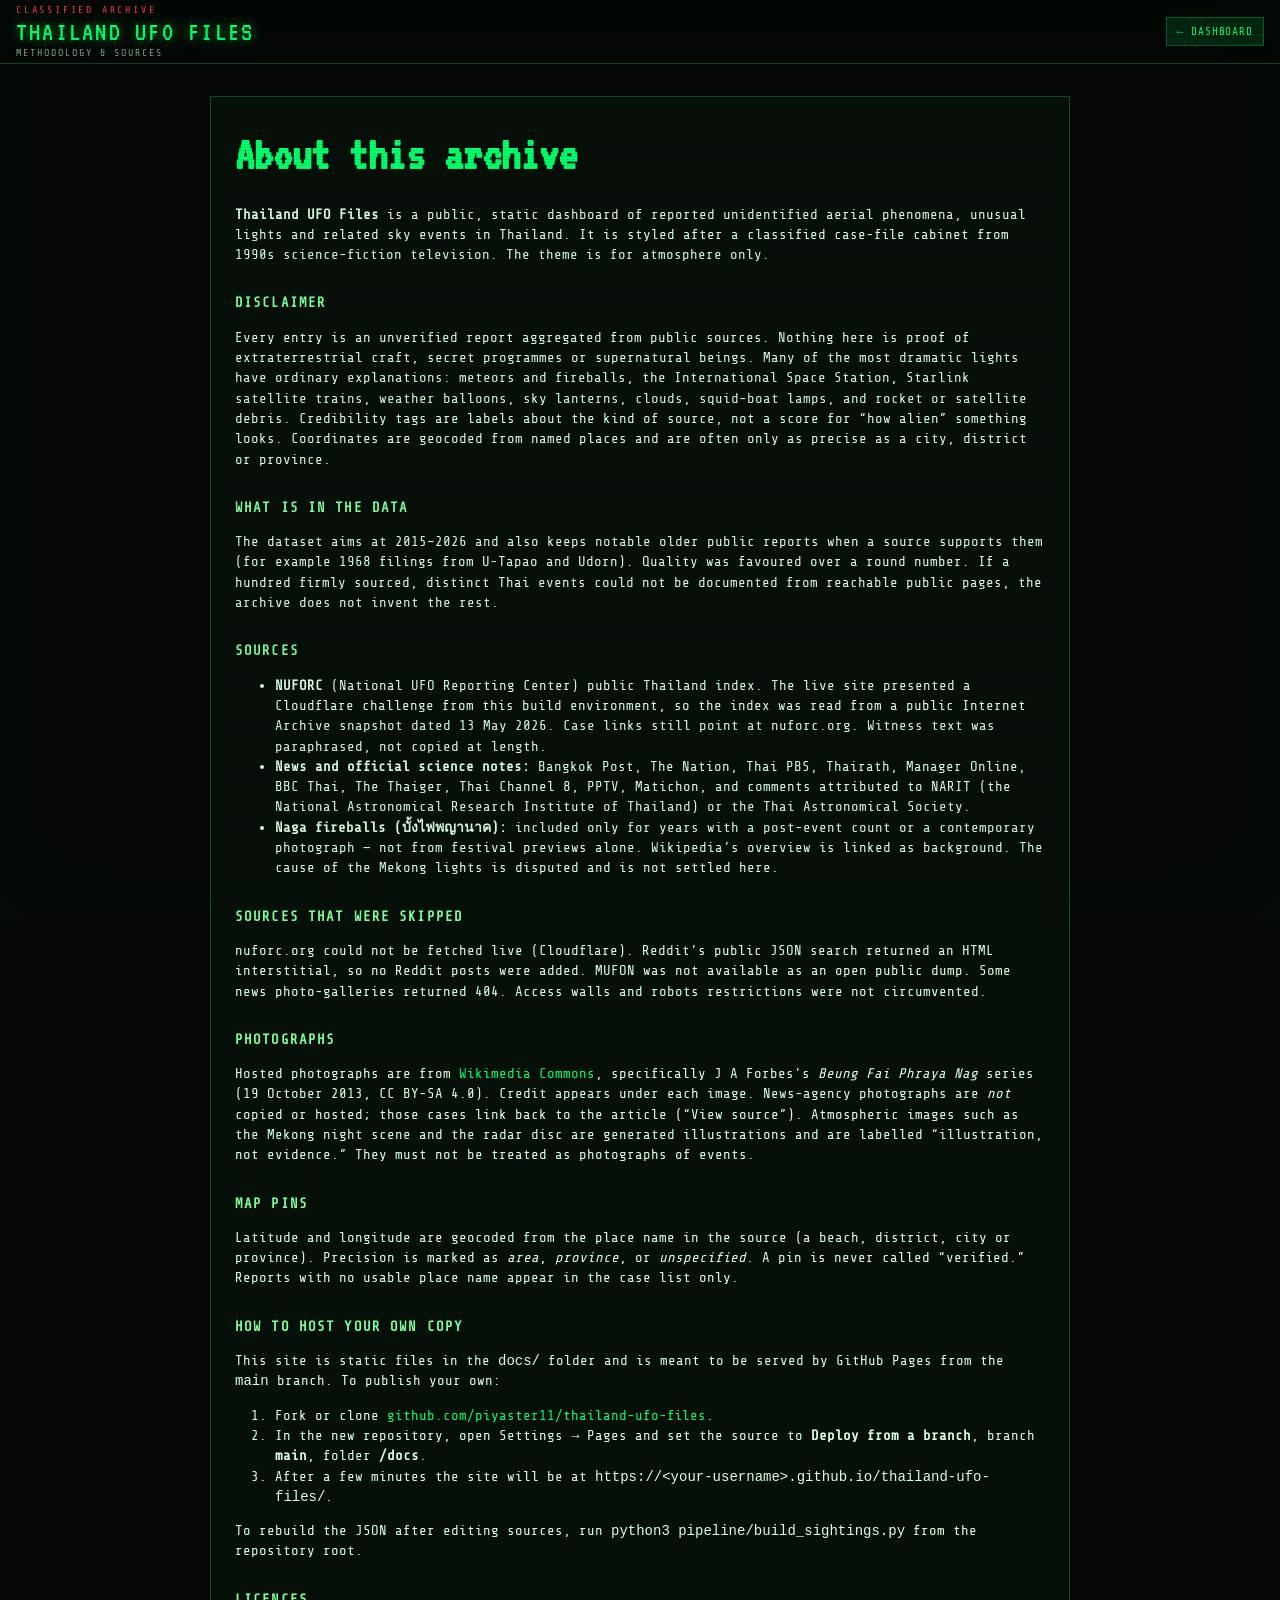
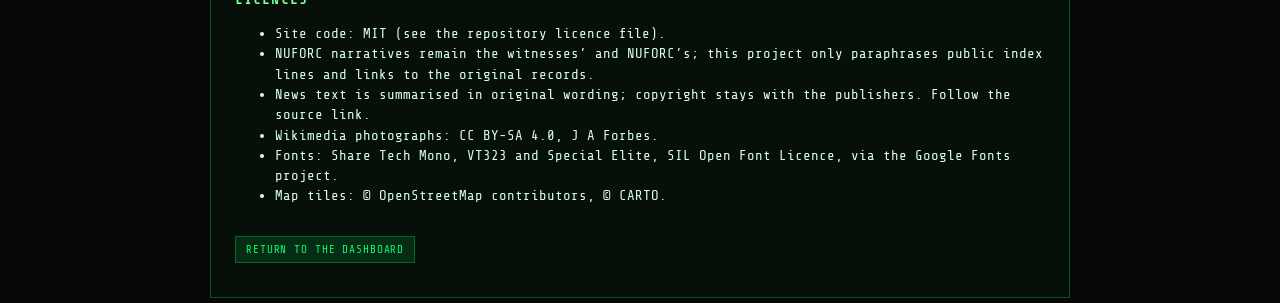
==== docs/about.html @ a4ed2167 "Add Thailand UFO Files, an X-Files-styled public dashboard. Aggregates 72 real reported sky events i" ====
<!DOCTYPE html>
<html lang="en">
<head>
  <meta charset="UTF-8">
  <meta name="viewport" content="width=device-width, initial-scale=1">
  <title>About — Thailand UFO Files</title>
  <link rel="stylesheet" href="css/style.css">
</head>
<body class="about-page">
  <div class="scanlines" aria-hidden="true"></div>
  <header class="site-header">
    <div class="brand">
      <div class="brand-kicker">Classified archive</div>
      <div class="brand-title">THAILAND UFO FILES</div>
      <div class="brand-sub">Methodology & sources</div>
    </div>
    <div class="header-actions">
      <a class="btn" href="index.html">← Dashboard</a>
    </div>
  </header>
  <main class="about-wrap" style="margin-top:96px">
    <h1>About this archive</h1>
    <p><strong>Thailand UFO Files</strong> is a public, static dashboard of reported unidentified aerial phenomena, unusual lights and related sky events in Thailand. It is styled after a classified case-file cabinet from 1990s science-fiction television. The theme is for atmosphere only.</p>

    <h2>Disclaimer</h2>
    <p>Every entry is an unverified report aggregated from public sources. Nothing here is proof of extraterrestrial craft, secret programmes or supernatural beings. Many of the most dramatic lights have ordinary explanations: meteors and fireballs, the International Space Station, Starlink satellite trains, weather balloons, sky lanterns, clouds, squid-boat lamps, and rocket or satellite debris. Credibility tags are labels about the kind of source, not a score for “how alien” something looks. Coordinates are geocoded from named places and are often only as precise as a city, district or province.</p>

    <h2>What is in the data</h2>
    <p>The dataset aims at 2015–2026 and also keeps notable older public reports when a source supports them (for example 1968 filings from U-Tapao and Udorn). Quality was favoured over a round number. If a hundred firmly sourced, distinct Thai events could not be documented from reachable public pages, the archive does not invent the rest.</p>

    <h2>Sources</h2>
    <ul>
      <li><strong>NUFORC</strong> (National UFO Reporting Center) public Thailand index. The live site presented a Cloudflare challenge from this build environment, so the index was read from a public Internet Archive snapshot dated 13 May 2026. Case links still point at nuforc.org. Witness text was paraphrased, not copied at length.</li>
      <li><strong>News and official science notes:</strong> Bangkok Post, The Nation, Thai PBS, Thairath, Manager Online, BBC Thai, The Thaiger, Thai Channel 8, PPTV, Matichon, and comments attributed to NARIT (the National Astronomical Research Institute of Thailand) or the Thai Astronomical Society.</li>
      <li><strong>Naga fireballs (บั้งไฟพญานาค):</strong> included only for years with a post-event count or a contemporary photograph — not from festival previews alone. Wikipedia’s overview is linked as background. The cause of the Mekong lights is disputed and is not settled here.</li>
    </ul>

    <h2>Sources that were skipped</h2>
    <p>nuforc.org could not be fetched live (Cloudflare). Reddit’s public JSON search returned an HTML interstitial, so no Reddit posts were added. MUFON was not available as an open public dump. Some news photo-galleries returned 404. Access walls and robots restrictions were not circumvented.</p>

    <h2>Photographs</h2>
    <p>Hosted photographs are from <a href="https://commons.wikimedia.org/">Wikimedia Commons</a>, specifically J A Forbes’s <em>Beung Fai Phraya Nag</em> series (19 October 2013, CC BY-SA 4.0). Credit appears under each image. News-agency photographs are <em>not</em> copied or hosted; those cases link back to the article (“View source”). Atmospheric images such as the Mekong night scene and the radar disc are generated illustrations and are labelled “illustration, not evidence.” They must not be treated as photographs of events.</p>

    <h2>Map pins</h2>
    <p>Latitude and longitude are geocoded from the place name in the source (a beach, district, city or province). Precision is marked as <em>area</em>, <em>province</em>, or <em>unspecified</em>. A pin is never called “verified.” Reports with no usable place name appear in the case list only.</p>

    <h2>How to host your own copy</h2>
    <p>This site is static files in the <code>docs/</code> folder and is meant to be served by GitHub Pages from the <code>main</code> branch. To publish your own:</p>
    <ol>
      <li>Fork or clone <a href="https://github.com/piyaster11/thailand-ufo-files">github.com/piyaster11/thailand-ufo-files</a>.</li>
      <li>In the new repository, open Settings → Pages and set the source to <strong>Deploy from a branch</strong>, branch <strong>main</strong>, folder <strong>/docs</strong>.</li>
      <li>After a few minutes the site will be at <code>https://&lt;your-username&gt;.github.io/thailand-ufo-files/</code>.</li>
    </ol>
    <p>To rebuild the JSON after editing sources, run <code>python3 pipeline/build_sightings.py</code> from the repository root.</p>

    <h2>Licences</h2>
    <ul>
      <li>Site code: MIT (see the repository licence file).</li>
      <li>NUFORC narratives remain the witnesses’ and NUFORC’s; this project only paraphrases public index lines and links to the original records.</li>
      <li>News text is summarised in original wording; copyright stays with the publishers. Follow the source link.</li>
      <li>Wikimedia photographs: CC BY-SA 4.0, J A Forbes.</li>
      <li>Fonts: Share Tech Mono, VT323 and Special Elite, SIL Open Font Licence, via the Google Fonts project.</li>
      <li>Map tiles: © OpenStreetMap contributors, © CARTO.</li>
    </ul>

    <p style="margin-top:32px"><a class="btn" href="index.html">Return to the dashboard</a></p>
  </main>
</body>
</html>
---- docs/css/style.css ----
@font-face{font-family:"Share Tech Mono";src:url("../fonts/ShareTechMono-Regular.ttf") format("truetype");font-display:swap}
@font-face{font-family:"VT323";src:url("../fonts/VT323-Regular.ttf") format("truetype");font-display:swap}
@font-face{font-family:"Special Elite";src:url("../fonts/SpecialElite-Regular.ttf") format("truetype");font-display:swap}

:root{
  --bg:#050806;
  --bg-2:#0a110c;
  --panel:rgba(8,16,10,.92);
  --panel-solid:#0c140e;
  --line:rgba(0,255,106,.28);
  --line-strong:#00ff6a;
  --green:#00ff6a;
  --green-dim:#7cff9b;
  --green-faint:rgba(0,255,106,.12);
  --amber:#ffc14d;
  --red:#ff3b3b;
  --text:#d8ffe4;
  --muted:#7aa388;
  --shadow:0 0 40px rgba(0,255,106,.08);
  --font-ui:"Share Tech Mono",ui-monospace,Menlo,Consolas,monospace;
  --font-display:"VT323","Share Tech Mono",monospace;
  --font-file:"Special Elite","Share Tech Mono",cursive;
  --header-h:64px;
  --filter-w:320px;
}

*{box-sizing:border-box}
html,body{margin:0;padding:0;height:100%;background:var(--bg);color:var(--text);font-family:var(--font-ui);font-size:14px;line-height:1.45}
body{overflow:hidden}
a{color:var(--green);text-decoration:none}
a:hover{text-decoration:underline;text-underline-offset:3px}
button,input,select{font-family:inherit}

/* CRT overlays */
.scanlines,.vignette{pointer-events:none;position:fixed;inset:0;z-index:80}
.scanlines{background:repeating-linear-gradient(to bottom,rgba(0,0,0,.18) 0 1px,transparent 1px 3px);mix-blend-mode:multiply;opacity:.45}
.vignette{background:radial-gradient(ellipse at center,transparent 50%,rgba(0,0,0,.55) 100%);opacity:.85}
body::before{content:"";position:fixed;inset:-20px;z-index:70;pointer-events:none;background:transparent;box-shadow:inset 0 0 120px rgba(0,255,106,.04);animation:flicker 6s infinite;opacity:.5}
@keyframes flicker{0%,100%{opacity:.35}92%{opacity:.35}93%{opacity:.7}94%{opacity:.3}96%{opacity:.55}97%{opacity:.35}}
@media (prefers-reduced-motion:reduce){
  body::before,.scanlines{animation:none}
  .radar-sweep,.pulse-core,.boot-cursor{animation:none !important}
}

/* Header */
.site-header{position:fixed;top:0;left:0;right:0;height:var(--header-h);z-index:40;display:flex;align-items:center;gap:16px;padding:0 16px;background:linear-gradient(to bottom,rgba(5,8,6,.96),rgba(5,8,6,.86));border-bottom:1px solid var(--line);backdrop-filter:blur(8px)}
.brand{display:flex;flex-direction:column;min-width:0}
.brand-kicker{font-size:10px;letter-spacing:.28em;color:var(--red);text-transform:uppercase}
.brand-title{font-family:var(--font-display);font-size:28px;line-height:1;letter-spacing:.08em;color:var(--green);text-shadow:0 0 12px rgba(0,255,106,.6)}
.brand-sub{font-size:10px;letter-spacing:.2em;color:var(--muted);text-transform:uppercase}
.header-actions{margin-left:auto;display:flex;align-items:center;gap:8px;flex-wrap:wrap}
.btn{appearance:none;border:1px solid var(--line);background:var(--green-faint);color:var(--green);padding:6px 10px;cursor:pointer;letter-spacing:.08em;text-transform:uppercase;font-size:11px;transition:background .15s,box-shadow .15s,color .15s}
.btn:hover,.btn:focus-visible{background:rgba(0,255,106,.22);box-shadow:0 0 12px rgba(0,255,106,.25);outline:none}
.btn.active{background:var(--green);color:#031405;box-shadow:0 0 14px rgba(0,255,106,.4)}
.btn-amber{border-color:rgba(255,193,77,.45);color:var(--amber);background:rgba(255,193,77,.08)}
.btn-ghost{background:transparent}

/* Layout */
.app{display:grid;grid-template-columns:var(--filter-w) 1fr;grid-template-rows:var(--header-h) 1fr auto;height:100%;padding-top:0}
.sidebar{grid-row:2 / span 2;grid-column:1;border-right:1px solid var(--line);background:var(--panel);overflow:auto;padding:12px 12px 24px;z-index:20;position:relative;isolation:isolate}
.map-wrap{grid-row:2;grid-column:2;position:relative;min-height:0;z-index:1;isolation:isolate;overflow:hidden}
#map{position:absolute;inset:0;background:#050806}
.leaflet-container{background:#050806;font-family:var(--font-ui)}
.leaflet-tile-pane{filter:invert(1) hue-rotate(145deg) saturate(1.55) brightness(.8) contrast(1.15)}
.leaflet-control-attribution{background:rgba(0,0,0,.65)!important;color:var(--muted)!important;font-size:10px!important}
.leaflet-control-attribution a{color:var(--green)!important}
.leaflet-control-zoom a{background:#0c140e!important;color:var(--green)!important;border-color:var(--line)!important}

.radar-sweep{position:absolute;inset:0;pointer-events:none;z-index:5;opacity:.22;background:conic-gradient(from 0deg at 50% 50%,transparent 0 75%,rgba(0,255,106,.35) 85%,transparent 95%);animation:sweep 8s linear infinite;mix-blend-mode:screen}
@keyframes sweep{to{transform:rotate(360deg)}}

.bottom-panel{grid-row:3;grid-column:2;border-top:1px solid var(--line);background:var(--panel);padding:10px 14px 12px;z-index:2;max-height:34vh;overflow:auto}

/* Stats */
.stats{display:grid;grid-template-columns:repeat(2,1fr);gap:8px;margin-bottom:12px}
.stat{border:1px solid var(--line);padding:8px 10px;background:rgba(0,0,0,.28)}
.stat b{display:block;font-family:var(--font-display);font-size:28px;line-height:1;color:var(--green);text-shadow:0 0 10px rgba(0,255,106,.45)}
.stat span{font-size:10px;letter-spacing:.12em;text-transform:uppercase;color:var(--muted)}

/* Filters */
.filter-block{margin:10px 0;border-top:1px dashed var(--line);padding-top:10px}
.filter-block h3,.bottom-panel h3,.case-list-head{margin:0 0 8px;font-size:11px;letter-spacing:.18em;text-transform:uppercase;color:var(--green-dim)}
label.field{display:block;font-size:10px;letter-spacing:.14em;text-transform:uppercase;color:var(--muted);margin:8px 0 4px}
input[type="search"],input[type="text"],select{width:100%;background:#050806;border:1px solid var(--line);color:var(--text);padding:7px 8px;outline:none}
input[type="search"]:focus,select:focus{border-color:var(--green);box-shadow:0 0 0 1px rgba(0,255,106,.35)}
.year-row{display:flex;align-items:center;gap:8px}
.year-row input[type="range"]{flex:1;accent-color:var(--green)}
.checks{display:flex;flex-direction:column;gap:3px;max-height:118px;overflow:auto}
.checks label{display:flex;gap:8px;align-items:flex-start;font-size:12px;color:var(--text);letter-spacing:0;text-transform:none;cursor:pointer}
.hint{font-size:11px;color:var(--muted);margin:4px 0 0}

/* Case list */
.case-list{list-style:none;margin:0;padding:0}
.case-list li{border:1px solid transparent;border-bottom:1px solid rgba(0,255,106,.12);padding:8px 6px;cursor:pointer}
.case-list li:hover,.case-list li.active{border-color:var(--line);background:var(--green-faint)}
.case-list .cn{color:var(--amber);font-size:10px;letter-spacing:.1em}
.case-list .ct{display:block;color:var(--text)}
.case-list .cm{display:block;font-size:11px;color:var(--muted)}

/* Timeline + charts */
.timeline{display:flex;align-items:center;gap:10px;margin-bottom:8px}
.timeline input{flex:1;accent-color:var(--green)}
.tl-label{min-width:120px;color:var(--green);font-size:12px}
.charts{display:grid;grid-template-columns:repeat(3,1fr);gap:10px}
.chart-box{border:1px solid var(--line);padding:6px 8px;background:rgba(0,0,0,.25);min-height:140px;position:relative}
.chart-box canvas{width:100%!important;height:120px!important}

/* Case file drawer */
.drawer-backdrop{position:fixed;inset:0;background:rgba(0,0,0,.55);z-index:90;opacity:0;pointer-events:none;transition:opacity .2s}
.drawer-backdrop.open{opacity:1;pointer-events:auto}
.case-drawer{position:fixed;top:0;right:0;height:100%;width:min(460px,100%);z-index:95;background-color:#0b120d;background-image:linear-gradient(180deg,#101a12 0%,#0b120d 45%,#070c08 100%);border-left:1px solid var(--line);box-shadow:-12px 0 40px rgba(0,0,0,.65);transform:translateX(110%);transition:transform .28s ease;overflow:auto;padding:20px 20px 56px}
.case-drawer.open{transform:translateX(0)}
.stamp-row{display:flex;gap:8px;flex-wrap:wrap;margin:8px 0 12px}
.stamp{border:2px solid var(--red);color:var(--red);padding:3px 8px;letter-spacing:.14em;text-transform:uppercase;font-size:11px;transform:rotate(-2deg)}
.stamp.green{border-color:var(--green);color:var(--green);transform:rotate(2deg)}
.stamp.amber{border-color:var(--amber);color:var(--amber)}
.case-drawer h2{font-family:var(--font-file);font-weight:400;font-size:20px;line-height:1.35;margin:8px 36px 8px 0;color:var(--green-dim);text-shadow:0 0 8px rgba(0,255,106,.2);overflow-wrap:anywhere}
.case-meta{color:var(--muted);font-size:12px;margin-bottom:12px}
.redact{position:relative;display:inline-block;min-height:1.2em}
.redact::after{content:"HOVER TO DECLASSIFY";position:absolute;inset:0;background:#111;box-shadow:0 0 0 1px #5a1a1a;color:#ff3b3b;font-size:9px;letter-spacing:.12em;display:flex;align-items:center;justify-content:center;transition:transform .35s ease,opacity .35s}
.redact:hover::after,.redact:focus-visible::after,.prefers-open .redact::after{transform:scaleX(0);opacity:0;transform-origin:left}
@media (hover:none){.redact::after{display:none}}
@media (prefers-reduced-motion:reduce){.redact::after{display:none}}
.kv{display:grid;grid-template-columns:110px 1fr;gap:4px 10px;margin:12px 0;font-size:12px}
.kv b{color:var(--muted);font-weight:400;letter-spacing:.08em;text-transform:uppercase;font-size:10px}
.case-summary{margin:12px 0;color:var(--text)}
.photos{display:grid;gap:10px;margin:12px 0}
.photos figure{margin:0;border:1px solid var(--line);background:#000}
.photos img{display:block;width:100%;height:auto;filter:contrast(1.05) saturate(.9)}
.photos figcaption{padding:6px 8px;font-size:11px;color:var(--muted)}
.illus-tag{display:inline-block;margin-bottom:4px;border:1px solid var(--amber);color:var(--amber);font-size:10px;letter-spacing:.08em;padding:1px 6px;text-transform:uppercase}
.source-list{list-style:none;padding:0;margin:8px 0}
.source-list li{margin:0 0 6px}
.close-x{float:right;border:0;background:transparent;color:var(--green);font-size:22px;cursor:pointer}

/* Markers */
 .ufo-marker{width:18px;height:18px;border-radius:50%;background:var(--green);box-shadow:0 0 0 0 rgba(0,255,106,.7);position:relative}
.ufo-marker .pulse-core{position:absolute;inset:-6px;border-radius:50%;border:1px solid var(--green);animation:ping 2.2s ease-out infinite;opacity:.8}
@keyframes ping{0%{transform:scale(.6);opacity:.8}100%{transform:scale(2.1);opacity:0}}
.ufo-marker.cat-naga_fireballs{background:#ff7a4d;box-shadow:0 0 8px #ff7a4d}
.ufo-marker.cat-naga_fireballs .pulse-core{border-color:#ff7a4d}
.ufo-marker.cat-fireball{background:#ffd36a}
.ufo-marker.cat-fireball .pulse-core{border-color:#ffd36a}
.ufo-marker.cat-triangle{background:#6ad0ff}
.ufo-marker.cat-triangle .pulse-core{border-color:#6ad0ff}
.ufo-marker.cat-rocket_reentry_starlink{background:#c07dff}
.ufo-marker.cat-rocket_reentry_starlink .pulse-core{border-color:#c07dff}
.ufo-marker.cat-explained-ring{box-shadow:0 0 0 2px #0c140e,0 0 0 3px var(--amber)}
.marker-cluster-custom{background:rgba(0,255,106,.18);border:1px solid var(--green);color:var(--green);border-radius:50%;display:flex;align-items:center;justify-content:center;font-family:var(--font-display);font-size:18px}
.leaflet-popup-content-wrapper,.leaflet-popup-tip{background:#0c140e;color:var(--text);border:1px solid var(--line);border-radius:0}
.leaflet-popup-content{margin:10px 12px;font-family:var(--font-ui);font-size:12px}

/* Boot */
.boot{position:fixed;inset:0;z-index:100;background:#020403;display:flex;flex-direction:column;justify-content:center;padding:10vw;color:var(--green)}
.boot pre{font-family:var(--font-ui);font-size:14px;white-space:pre-wrap;text-shadow:0 0 8px rgba(0,255,106,.4)}
.boot-cursor{display:inline-block;width:10px;height:16px;background:var(--green);margin-left:2px;animation:blink 1s step-end infinite;vertical-align:text-bottom}
@keyframes blink{50%{opacity:0}}
.boot.done{display:none}

/* Disclaimer bar */
.disclaimer{font-size:11px;color:var(--muted);border:1px solid var(--line);padding:8px;margin:0 0 12px;background:rgba(0,0,0,.3)}

/* About page (not the app shell) */
body.about-page{overflow:auto}
.about-wrap{max-width:860px;margin:40px auto;padding:24px;border:1px solid var(--line);background:var(--panel)}
.about-wrap h1{font-family:var(--font-display);font-size:48px;color:var(--green);margin:0 0 8px}
.about-wrap h2{color:var(--green-dim);letter-spacing:.08em;text-transform:uppercase;font-size:14px;margin:28px 0 8px}
.about-wrap p,.about-wrap li{color:var(--text)}

/* Mobile */
.menu-toggle{display:none}
@media (max-width:860px){
  :root{--header-h:96px}
  .menu-toggle{display:inline-block}
  .site-header{flex-wrap:wrap;align-items:flex-start;padding:8px;gap:8px}
  .header-actions{width:100%;justify-content:flex-start;order:3}
  .header-actions .btn{padding:5px 7px;font-size:10px}
  .app{grid-template-columns:1fr;grid-template-rows:var(--header-h) 1fr auto}
  .sidebar{position:fixed;top:var(--header-h);left:0;bottom:0;width:min(90vw,360px);transform:translateX(-110%);transition:transform .25s;grid-row:auto;grid-column:auto;z-index:45}
  .sidebar.open{transform:translateX(0)}
  .map-wrap,.bottom-panel{grid-column:1}
  .bottom-panel{max-height:26vh}
  .charts{grid-template-columns:1fr}
  .brand-title{font-size:20px}
}
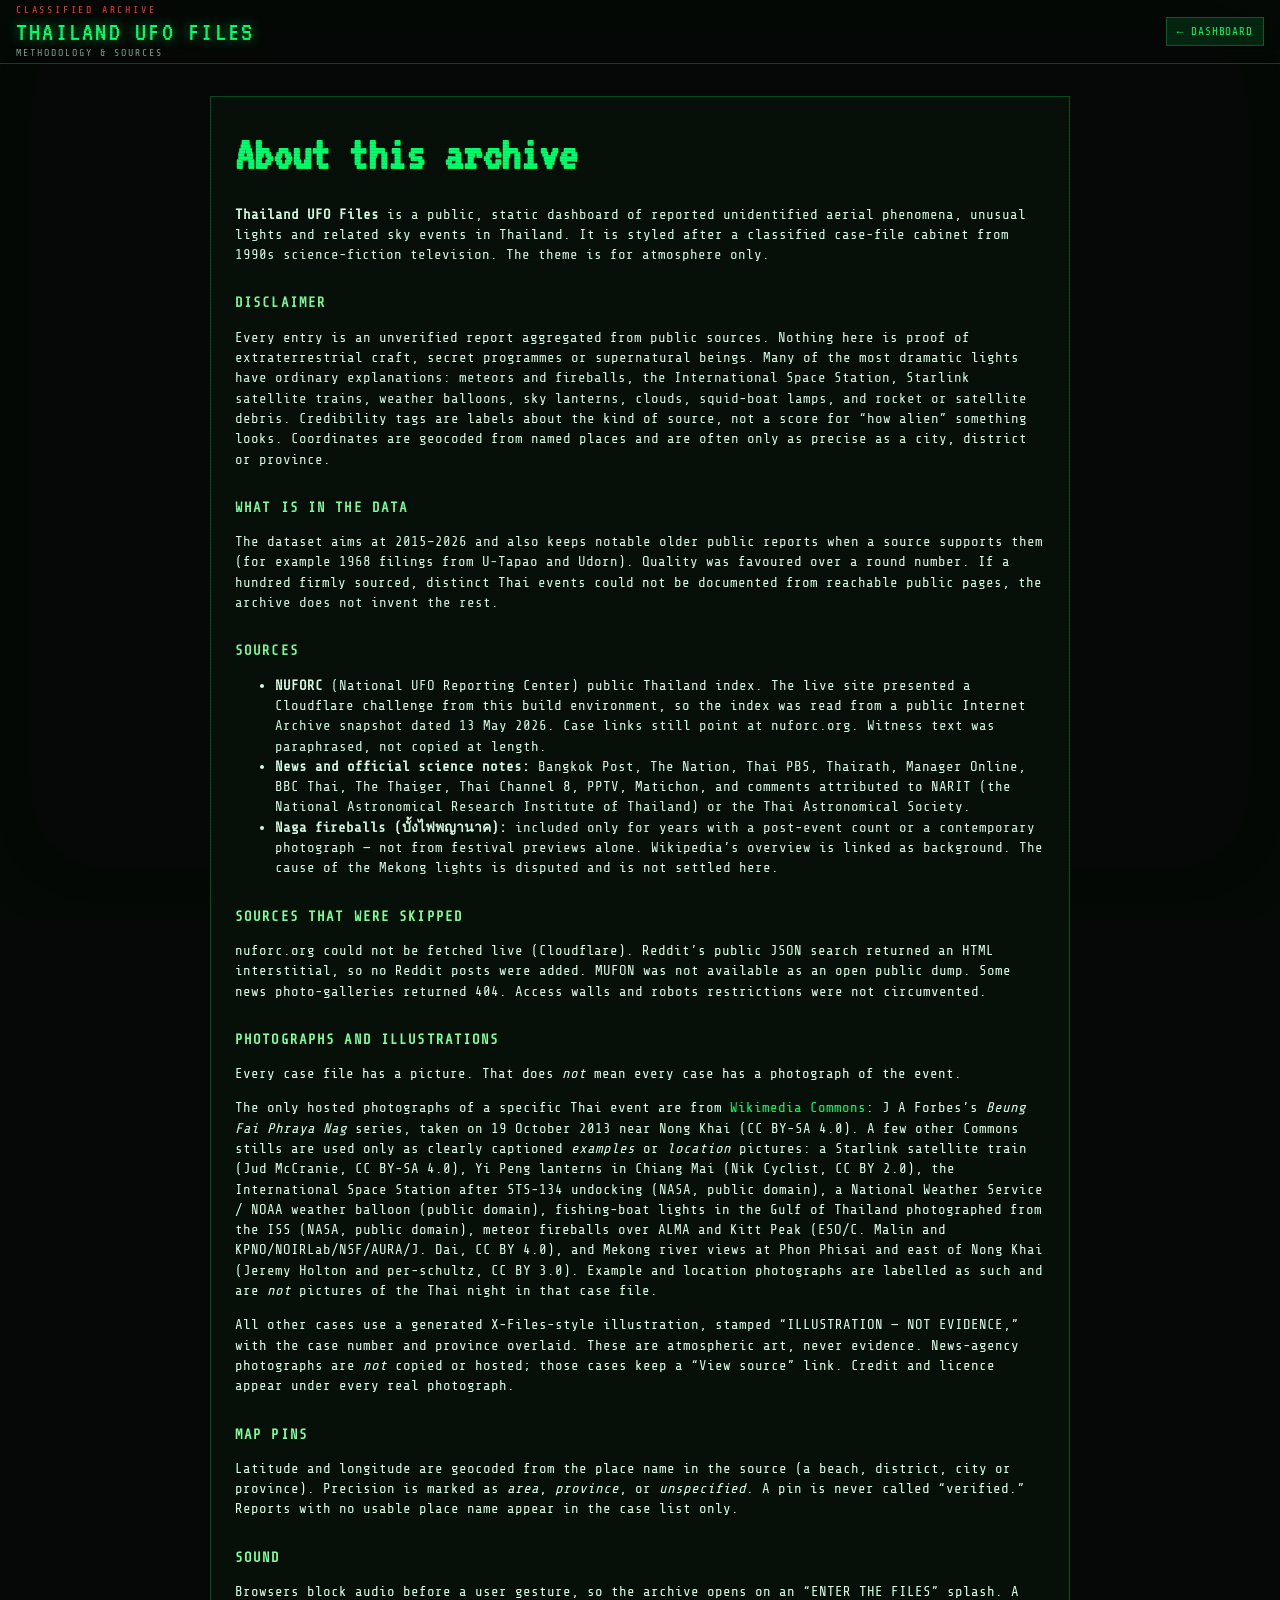
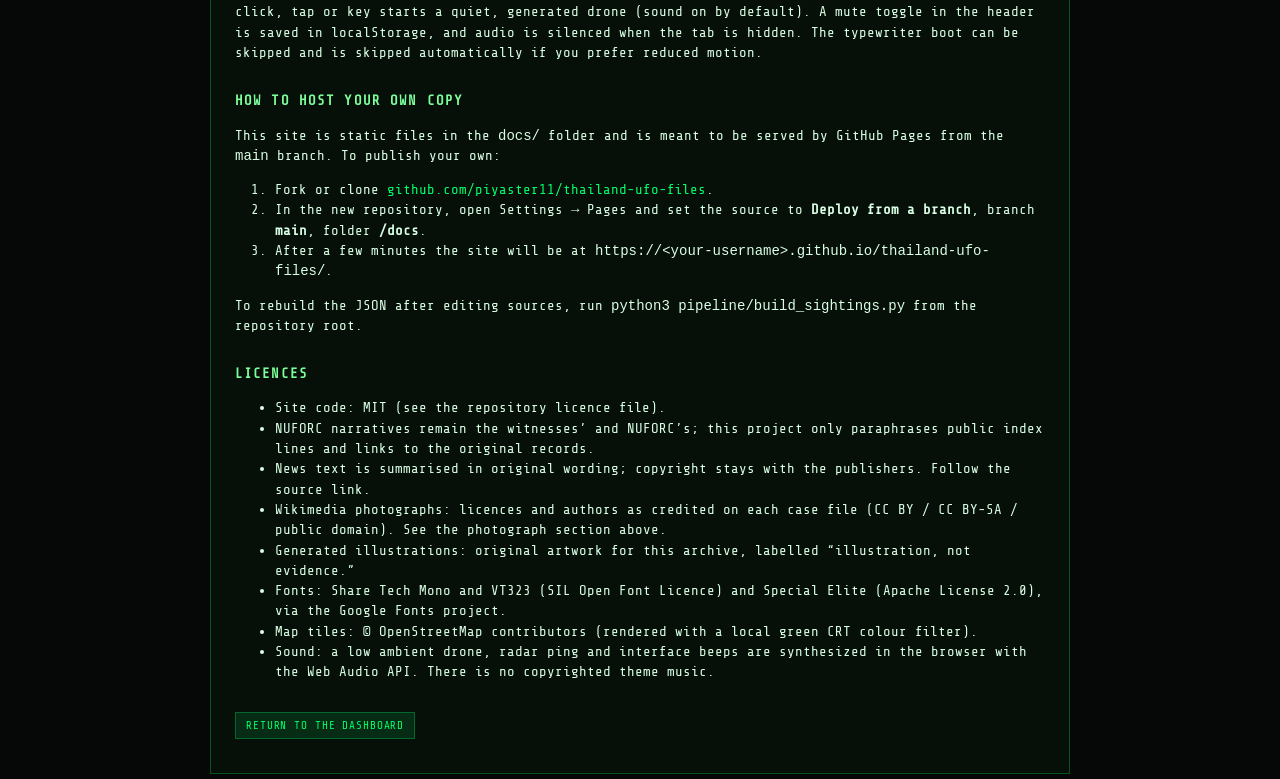
==== commit 14eb5937: "Add a picture to every case file and start sound after the boot splash. Host licensed Commons photog" ====
--- a/docs/about.html
+++ b/docs/about.html
@@ -38,11 +38,16 @@
     <h2>Sources that were skipped</h2>
     <p>nuforc.org could not be fetched live (Cloudflare). Reddit’s public JSON search returned an HTML interstitial, so no Reddit posts were added. MUFON was not available as an open public dump. Some news photo-galleries returned 404. Access walls and robots restrictions were not circumvented.</p>
 
-    <h2>Photographs</h2>
-    <p>Hosted photographs are from <a href="https://commons.wikimedia.org/">Wikimedia Commons</a>, specifically J A Forbes’s <em>Beung Fai Phraya Nag</em> series (19 October 2013, CC BY-SA 4.0). Credit appears under each image. News-agency photographs are <em>not</em> copied or hosted; those cases link back to the article (“View source”). Atmospheric images such as the Mekong night scene and the radar disc are generated illustrations and are labelled “illustration, not evidence.” They must not be treated as photographs of events.</p>
+    <h2>Photographs and illustrations</h2>
+    <p>Every case file has a picture. That does <em>not</em> mean every case has a photograph of the event.</p>
+    <p>The only hosted photographs of a specific Thai event are from <a href="https://commons.wikimedia.org/">Wikimedia Commons</a>: J A Forbes’s <em>Beung Fai Phraya Nag</em> series, taken on 19 October 2013 near Nong Khai (CC BY-SA 4.0). A few other Commons stills are used only as clearly captioned <em>examples</em> or <em>location</em> pictures: a Starlink satellite train (Jud McCranie, CC BY-SA 4.0), Yi Peng lanterns in Chiang Mai (Nik Cyclist, CC BY 2.0), the International Space Station after STS-134 undocking (NASA, public domain), a National Weather Service / NOAA weather balloon (public domain), fishing-boat lights in the Gulf of Thailand photographed from the ISS (NASA, public domain), meteor fireballs over ALMA and Kitt Peak (ESO/C. Malin and KPNO/NOIRLab/NSF/AURA/J. Dai, CC BY 4.0), and Mekong river views at Phon Phisai and east of Nong Khai (Jeremy Holton and per-schultz, CC BY 3.0). Example and location photographs are labelled as such and are <em>not</em> pictures of the Thai night in that case file.</p>
+    <p>All other cases use a generated X-Files-style illustration, stamped “ILLUSTRATION — NOT EVIDENCE,” with the case number and province overlaid. These are atmospheric art, never evidence. News-agency photographs are <em>not</em> copied or hosted; those cases keep a “View source” link. Credit and licence appear under every real photograph.</p>
 
     <h2>Map pins</h2>
     <p>Latitude and longitude are geocoded from the place name in the source (a beach, district, city or province). Precision is marked as <em>area</em>, <em>province</em>, or <em>unspecified</em>. A pin is never called “verified.” Reports with no usable place name appear in the case list only.</p>
+
+    <h2>Sound</h2>
+    <p>Browsers block audio before a user gesture, so the archive opens on an “ENTER THE FILES” splash. A click, tap or key starts a quiet, generated drone (sound on by default). A mute toggle in the header is saved in localStorage, and audio is silenced when the tab is hidden. The typewriter boot can be skipped and is skipped automatically if you prefer reduced motion.</p>
 
     <h2>How to host your own copy</h2>
     <p>This site is static files in the <code>docs/</code> folder and is meant to be served by GitHub Pages from the <code>main</code> branch. To publish your own:</p>
@@ -58,9 +63,11 @@
       <li>Site code: MIT (see the repository licence file).</li>
       <li>NUFORC narratives remain the witnesses’ and NUFORC’s; this project only paraphrases public index lines and links to the original records.</li>
       <li>News text is summarised in original wording; copyright stays with the publishers. Follow the source link.</li>
-      <li>Wikimedia photographs: CC BY-SA 4.0, J A Forbes.</li>
-      <li>Fonts: Share Tech Mono, VT323 and Special Elite, SIL Open Font Licence, via the Google Fonts project.</li>
-      <li>Map tiles: © OpenStreetMap contributors, © CARTO.</li>
+      <li>Wikimedia photographs: licences and authors as credited on each case file (CC BY / CC BY-SA / public domain). See the photograph section above.</li>
+      <li>Generated illustrations: original artwork for this archive, labelled “illustration, not evidence.”</li>
+      <li>Fonts: Share Tech Mono and VT323 (SIL Open Font Licence) and Special Elite (Apache License 2.0), via the Google Fonts project.</li>
+      <li>Map tiles: © OpenStreetMap contributors (rendered with a local green CRT colour filter).</li>
+      <li>Sound: a low ambient drone, radar ping and interface beeps are synthesized in the browser with the Web Audio API. There is no copyrighted theme music.</li>
     </ul>
 
     <p style="margin-top:32px"><a class="btn" href="index.html">Return to the dashboard</a></p>
--- a/docs/css/style.css
+++ b/docs/css/style.css
@@ -39,7 +39,7 @@
 @keyframes flicker{0%,100%{opacity:.35}92%{opacity:.35}93%{opacity:.7}94%{opacity:.3}96%{opacity:.55}97%{opacity:.35}}
 @media (prefers-reduced-motion:reduce){
   body::before,.scanlines{animation:none}
-  .radar-sweep,.pulse-core,.boot-cursor{animation:none !important}
+  .radar-sweep,.pulse-core,.boot-cursor,.boot-enter{animation:none !important}
 }
 
 /* Header */
@@ -57,7 +57,7 @@
 
 /* Layout */
 .app{display:grid;grid-template-columns:var(--filter-w) 1fr;grid-template-rows:var(--header-h) 1fr auto;height:100%;padding-top:0}
-.sidebar{grid-row:2 / span 2;grid-column:1;border-right:1px solid var(--line);background:var(--panel);overflow:auto;padding:12px 12px 24px;z-index:20;position:relative;isolation:isolate}
+.sidebar{grid-row:2 / span 2;grid-column:1;border-right:1px solid var(--line);background:var(--panel);overflow:hidden;padding:12px 12px 8px;z-index:20;position:relative;isolation:isolate;display:flex;flex-direction:column;min-height:0}
 .map-wrap{grid-row:2;grid-column:2;position:relative;min-height:0;z-index:1;isolation:isolate;overflow:hidden}
 #map{position:absolute;inset:0;background:#050806}
 .leaflet-container{background:#050806;font-family:var(--font-ui)}
@@ -85,17 +85,24 @@
 input[type="search"]:focus,select:focus{border-color:var(--green);box-shadow:0 0 0 1px rgba(0,255,106,.35)}
 .year-row{display:flex;align-items:center;gap:8px}
 .year-row input[type="range"]{flex:1;accent-color:var(--green)}
-.checks{display:flex;flex-direction:column;gap:3px;max-height:118px;overflow:auto}
+.checks{display:flex;flex-direction:column;gap:3px;max-height:88px;overflow:auto}
 .checks label{display:flex;gap:8px;align-items:flex-start;font-size:12px;color:var(--text);letter-spacing:0;text-transform:none;cursor:pointer}
 .hint{font-size:11px;color:var(--muted);margin:4px 0 0}
 
 /* Case list */
-.case-list{list-style:none;margin:0;padding:0}
-.case-list li{border:1px solid transparent;border-bottom:1px solid rgba(0,255,106,.12);padding:8px 6px;cursor:pointer}
+.disclaimer,.stats,.filter-block,.case-list-head{flex-shrink:0}
+.filter-block{overflow:auto;max-height:46%}
+.case-list-head{margin-top:8px}
+.case-list{list-style:none;margin:0;padding:0;flex:1 1 auto;overflow:auto;min-height:160px}
+.case-list li{display:grid;grid-template-columns:72px 1fr;gap:8px;align-items:center;border:1px solid transparent;border-bottom:1px solid rgba(0,255,106,.12);padding:8px 6px;cursor:pointer}
 .case-list li:hover,.case-list li.active{border-color:var(--line);background:var(--green-faint)}
 .case-list .cn{color:var(--amber);font-size:10px;letter-spacing:.1em}
 .case-list .ct{display:block;color:var(--text)}
 .case-list .cm{display:block;font-size:11px;color:var(--muted)}
+.case-thumb-wrap{position:relative;width:72px;height:52px}
+.case-thumb{display:block;width:72px;height:52px;object-fit:cover;border:1px solid var(--line);background:#000;filter:contrast(1.05) saturate(.9)}
+.case-thumb-tag{position:absolute;left:2px;bottom:2px;font-size:7px;letter-spacing:.06em;text-transform:uppercase;padding:1px 3px;background:rgba(0,0,0,.75);border:1px solid var(--amber);color:var(--amber);line-height:1.2}
+.case-thumb-tag.real{border-color:var(--green);color:var(--green)}
 
 /* Timeline + charts */
 .timeline{display:flex;align-items:center;gap:10px;margin-bottom:8px}
@@ -125,10 +132,12 @@
 .kv b{color:var(--muted);font-weight:400;letter-spacing:.08em;text-transform:uppercase;font-size:10px}
 .case-summary{margin:12px 0;color:var(--text)}
 .photos{display:grid;gap:10px;margin:12px 0}
-.photos figure{margin:0;border:1px solid var(--line);background:#000}
+.photos figure{margin:0;border:1px solid var(--line);background:#000;position:relative}
 .photos img{display:block;width:100%;height:auto;filter:contrast(1.05) saturate(.9)}
 .photos figcaption{padding:6px 8px;font-size:11px;color:var(--muted)}
-.illus-tag{display:inline-block;margin-bottom:4px;border:1px solid var(--amber);color:var(--amber);font-size:10px;letter-spacing:.08em;padding:1px 6px;text-transform:uppercase}
+.illus-tag,.photo-tag{display:inline-block;margin:6px 6px 0;border:1px solid var(--amber);color:var(--amber);font-size:10px;letter-spacing:.08em;padding:1px 6px;text-transform:uppercase;background:rgba(0,0,0,.65)}
+.photo-tag{border-color:var(--green);color:var(--green)}
+.photo-tag.example,.photo-tag.location{border-color:var(--amber);color:var(--amber)}
 .source-list{list-style:none;padding:0;margin:8px 0}
 .source-list li{margin:0 0 6px}
 .close-x{float:right;border:0;background:transparent;color:var(--green);font-size:22px;cursor:pointer}
@@ -151,11 +160,32 @@
 .leaflet-popup-content{margin:10px 12px;font-family:var(--font-ui);font-size:12px}
 
 /* Boot */
-.boot{position:fixed;inset:0;z-index:100;background:#020403;display:flex;flex-direction:column;justify-content:center;padding:10vw;color:var(--green)}
-.boot pre{font-family:var(--font-ui);font-size:14px;white-space:pre-wrap;text-shadow:0 0 8px rgba(0,255,106,.4)}
+.boot{position:fixed;inset:0;z-index:120;background:#020403;display:flex;flex-direction:column;justify-content:center;padding:8vw;color:var(--green)}
+.boot-inner{max-width:720px}
+.boot-kicker{font-size:11px;letter-spacing:.28em;color:var(--red);margin-bottom:16px}
+.boot pre{font-family:var(--font-ui);font-size:14px;white-space:pre-wrap;min-height:10em;text-shadow:0 0 8px rgba(0,255,106,.4)}
 .boot-cursor{display:inline-block;width:10px;height:16px;background:var(--green);margin-left:2px;animation:blink 1s step-end infinite;vertical-align:text-bottom}
 @keyframes blink{50%{opacity:0}}
+.boot-enter{display:flex;flex-direction:column;align-items:flex-start;gap:4px;margin-top:18px;padding:14px 18px;font-size:18px;letter-spacing:.16em;border-color:var(--green);box-shadow:0 0 18px rgba(0,255,106,.25);animation:enterpulse 2.4s ease-in-out infinite}
+.boot-enter span{display:block;font-size:11px;letter-spacing:.2em;color:var(--amber)}
+@keyframes enterpulse{0%,100%{box-shadow:0 0 12px rgba(0,255,106,.2)}50%{box-shadow:0 0 28px rgba(0,255,106,.55)}}
+.boot-hint{max-width:520px;color:var(--muted);font-size:12px;margin:14px 0 8px}
 .boot.done{display:none}
+#soundBtn[aria-pressed="true"]{border-color:var(--green);color:var(--green);box-shadow:0 0 10px rgba(0,255,106,.25)}
+
+/* Gallery */
+.gallery{position:fixed;inset:0;z-index:110;background:rgba(2,4,3,.88);backdrop-filter:blur(8px);overflow:auto;padding:72px 16px 32px}
+.gallery-panel{max-width:1100px;margin:0 auto;border:1px solid var(--line);background:var(--panel);padding:16px 18px 24px}
+.gallery-head{display:flex;align-items:center;justify-content:space-between;gap:12px;margin-bottom:8px}
+.gallery-head h2{margin:0;font-family:var(--font-display);font-size:32px;color:var(--green);letter-spacing:.06em}
+.gallery-grid{display:grid;grid-template-columns:repeat(auto-fill,minmax(200px,1fr));gap:10px;margin-top:14px}
+.gallery-card{display:block;border:1px solid var(--line);background:#000;cursor:pointer;text-align:left;padding:0;color:inherit;position:relative;overflow:hidden}
+.gallery-card img{display:block;width:100%;height:130px;object-fit:cover;filter:contrast(1.05) saturate(.9)}
+.gallery-card:hover,.gallery-card:focus-visible{border-color:var(--green);box-shadow:0 0 12px rgba(0,255,106,.25);outline:none}
+.gallery-card .meta{padding:6px 8px 8px}
+.gallery-card .cn{color:var(--amber);font-size:10px;letter-spacing:.1em}
+.gallery-card .ct{display:block;font-size:12px;color:var(--text)}
+.leaflet-popup-content img.pop-thumb{display:block;width:100%;max-width:220px;height:88px;object-fit:cover;margin:0 0 6px;border:1px solid var(--line)}
 
 /* Disclaimer bar */
 .disclaimer{font-size:11px;color:var(--muted);border:1px solid var(--line);padding:8px;margin:0 0 12px;background:rgba(0,0,0,.3)}
